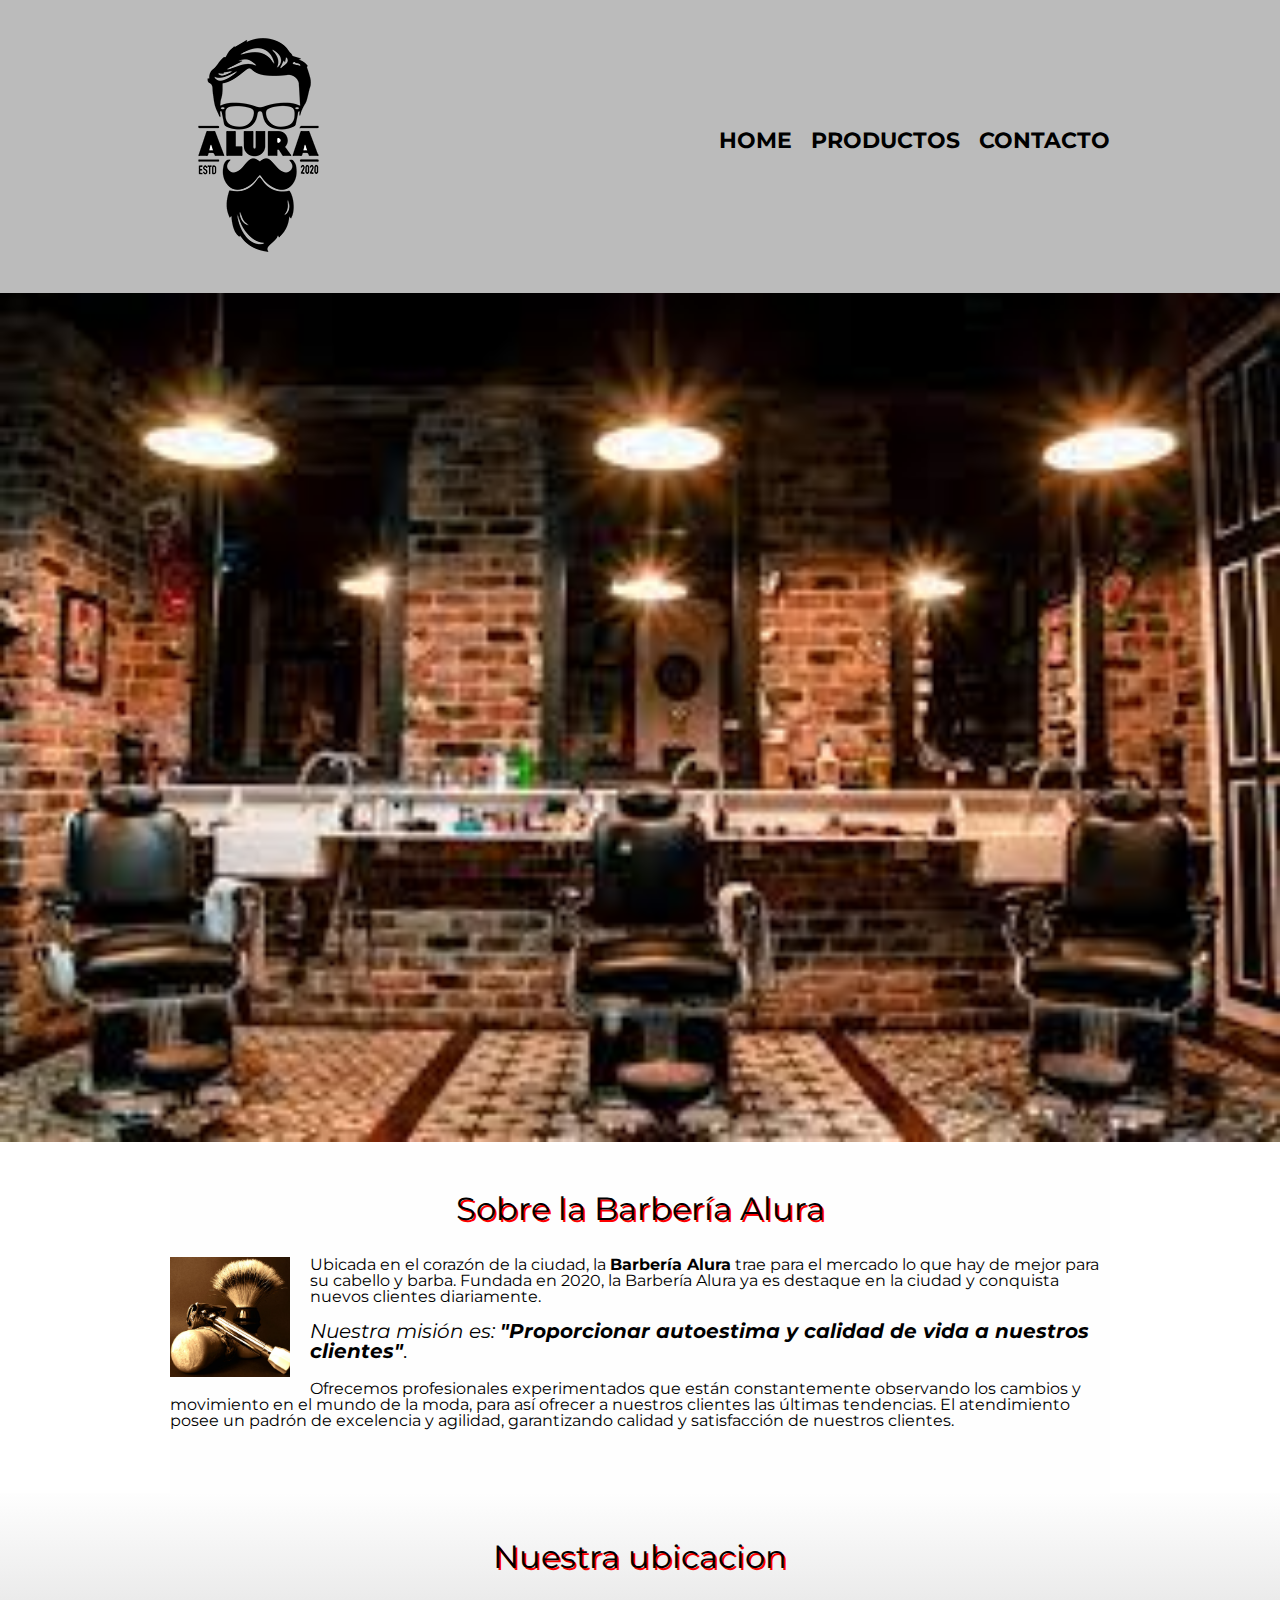
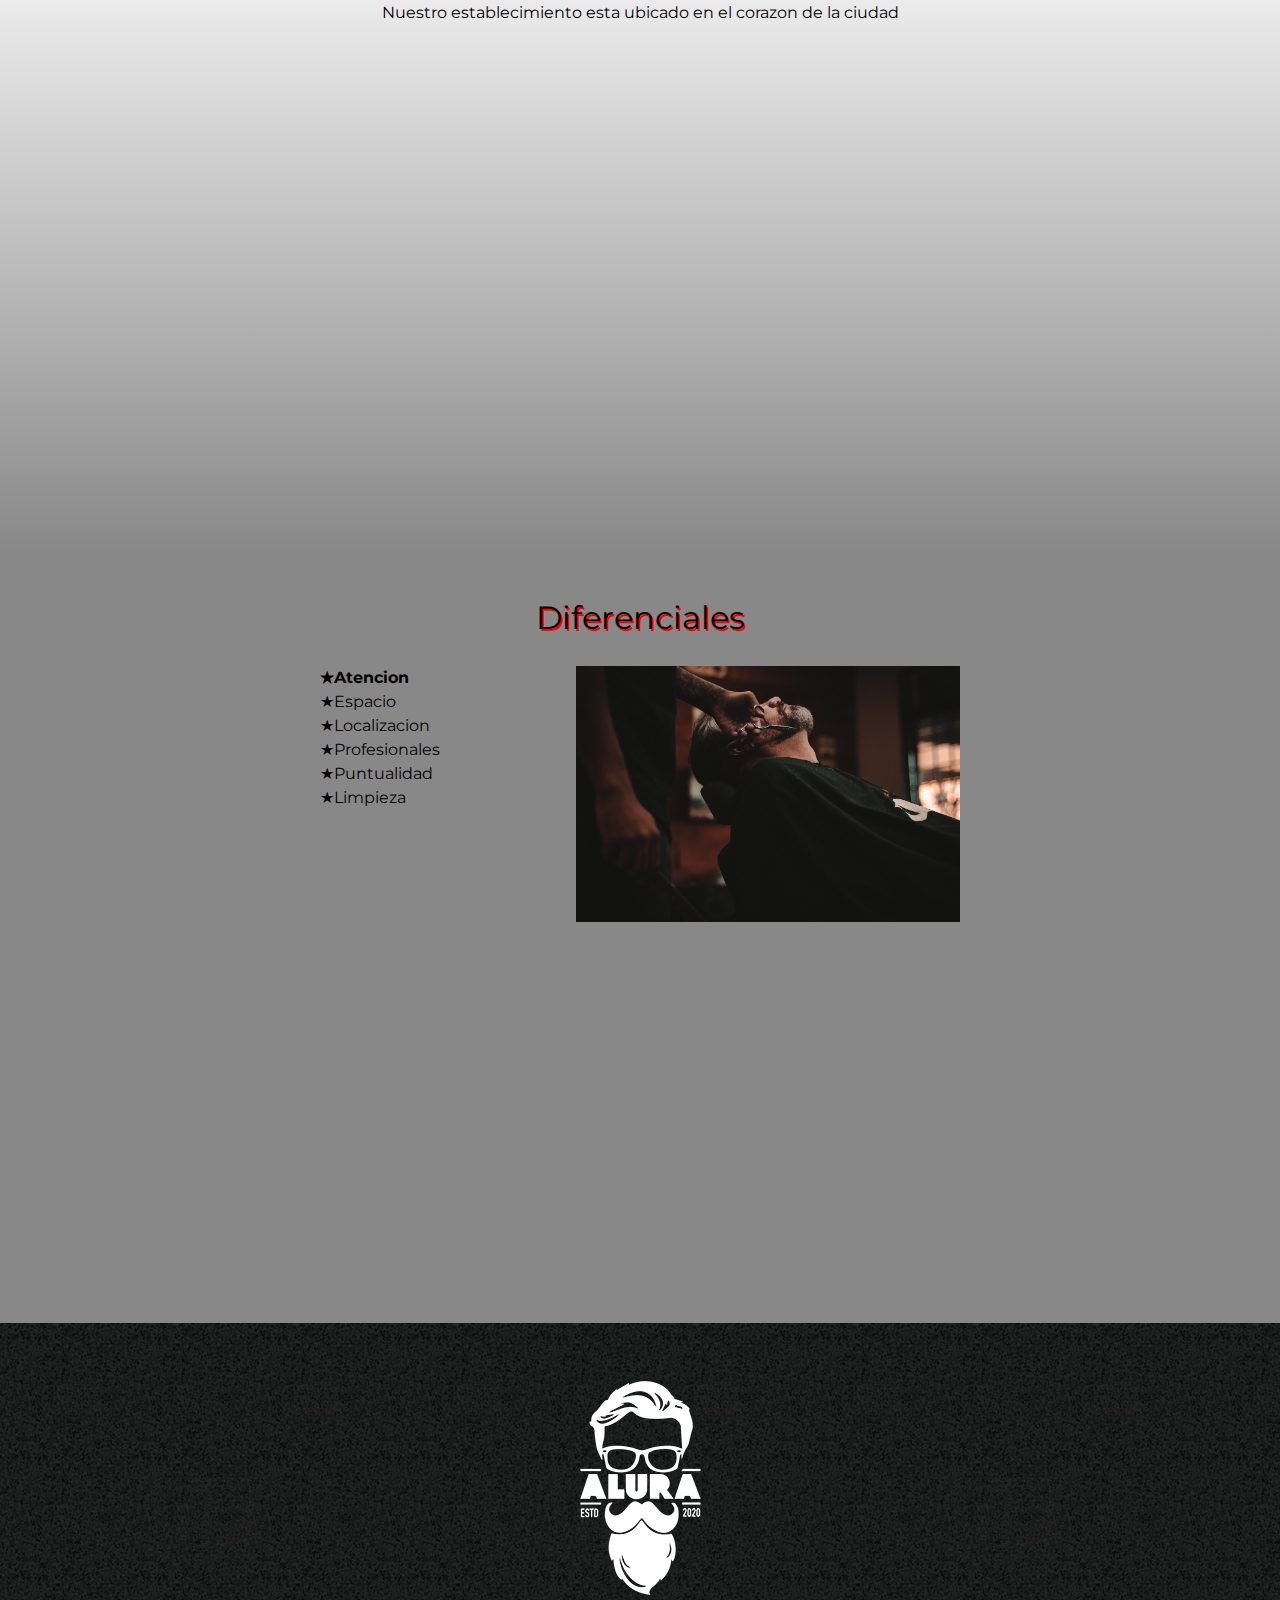
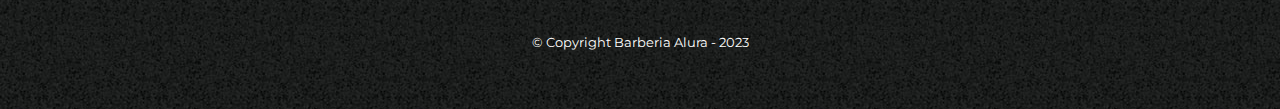
==== challenge/index.html @ 4eae2981 "Archivos para el desarrollo del Encriptador" ====
<!DOCTYPE html>

<html lang="es">

    <head>
        <meta charset="UTF-8">
        <meta name="viewport" content="witdh=device-width">
        <title>Barbería Alura </title>
        <link rel="stylesheet" href="reset.css">
        <link rel="stylesheet" href="style.css">
        <link href="https://fonts.googleapis.com/css2?family=Montserrat:wght@300&display=swap" rel="stylesheet">
    </head>
    <header>
        <div class="caja">
            <h1>
                <img src="imagenes/logo.png" alt="Logo de la barberia alura">
            </h1>
            <nav>
                <ul>
                    <li><a href="../curso4/1742-HTML5-y-CSS3-parte1-master/index.html">Home</a></li>
                    <li><a href="productos.html">Productos</a></li>
                    <li><a href="http://www.google.com">Contacto</a></li>
                </ul>
            </nav>
        </div>

    </header>
        <img class="banner" id="banner" src="banner/banner.jpg">

    <main>
    <section class="principal">

        <h2 class="titulo-principal" >Sobre la Barbería Alura</h2>

        <img class="utensilios" alt="Utensilios" src="imagenes/utensilios[1].jpg" id="utensilios">

        <p >Ubicada en el corazón de la ciudad, la <strong>Barbería Alura</strong>  trae para
        el mercado lo que hay de mejor para su cabello y barba. Fundada en 2020,
        la Barbería Alura ya es destaque en la ciudad y conquista nuevos 
        clientes diariamente. </p>

        <p id="mision" style="font-size: 20px;"><em>Nuestra misión es: <strong>"Proporcionar autoestima y calidad de vida a 
        nuestros clientes"</strong></em>.</p>

        <p>Ofrecemos profesionales experimentados que están constantemente 
        observando los cambios y movimiento en el mundo de la moda, para así
        ofrecer a nuestros clientes las últimas tendencias. El atendimiento 
        posee un padrón de excelencia y agilidad, garantizando calidad y 
        satisfacción de nuestros clientes. </p>
    </section>
    <section class="mapa">
        <h3 class="titulo-principal">Nuestra ubicacion</h3>
        <p>Nuestro establecimiento esta ubicado en el corazon de la ciudad</p>
        <div class="mapa-contenido">
            <iframe src="https://www.google.com/maps/embed?pb=!1m18!1m12!1m3!1d3784.6524932246048!2d-69.94671982514288!3d18.454080782626672!2m3!1f0!2f0!3f0!3m2!1i1024!2i768!4f13.1!3m3!1m2!1s0x8ea562054f3c17df%3A0x278fd428321aae0!2sResidencial%20Nicole%20VI!5e0!3m2!1ses-419!2sdo!4v1683770512095!5m2!1ses-419!2sdo" width="600" height="450" style="border:0;" allowfullscreen="" loading="lazy" referrerpolicy="no-referrer-when-downgrade"></iframe>
        </div>
        </section>

    <section class="diferenciales">
        <h3 class="titulo-principal"> Diferenciales</h3>
        <div class="contenido-diferenciales">
            <ul class="lista-diferenciales">
                <li class="items">Atencion</li>
                <li class="items">Espacio</li>
                <li class="items">Localizacion</li>
                <li class="items">Profesionales</li>
                <li class="items">Puntualidad</li>
                <li class="items">Limpieza</li>
            </ul><img id="diferencialesimagen" src="diferenciales/diferenciales.jpg" class="imagendiferenciales" >
        </div>
        <div class="video">
            <iframe width="100%" height="315" src="https://www.youtube.com/embed/wcVVXUV0YUY" title="YouTube video player" frameborder="0" allow="accelerometer; autoplay; clipboard-write; encrypted-media; gyroscope; picture-in-picture; web-share" allowfullscreen></iframe>
        </div>
    </section>

    </main>  
    <footer>
        <img src="imagenes/logo-blanco.png"  alt="Logo de la barberia alura">
        <p class="copyright">&copy Copyright Barberia Alura - 2023</p>
    </footer>
    </body>
    
</html>
---- challenge/style.css ----
body{
    font-family: 'Montserrat', sans-serif;
}

header {
    background-color: #BBBBBB;
    padding: 20px 0;
}

.caja{
    width: 940px;
    position: relative;
    margin: 0 auto;
}

nav {
    position: absolute;
    top: 110px;
    right: 0;
}
nav li{
    display: inline;
    margin: 0 0 0 15px;
}

nav a{
    text-transform: uppercase;
    color: #000000;
    font-weight: bold;
    font-size: 22px;
    text-decoration: none;
}

nav a:hover{
    color: #c78c19;
    text-decoration: underline;
}

.productos{
    width: 940px;
    margin: 0 auto;
    padding: 50px;
}

.productos li{
    display: inline-block;
    text-align: center;
    width: 30%;
    vertical-align: top;
    margin: 0 1.5%;
    padding: 30px 20px;
    box-sizing: border-box;
    border: 2px solid #000000;
    border-radius: 10px;
}

.productos li:hover {
    border-color: #c78c19;
}

.productos li:active{
    border-color: #088c19;
}

.productos h2{
    font-size: 30px;
    font-weight: bold;
}

.productos li:hover h2{
    font-size: 33px;

}

.producto-descripcion{
    font-size: 18px;
}

.producto-precio{
    font-size: 20px;
    font-weight: bold;
    margin-top: 10px;
}

footer {
    text-align: center;
    background: url(imagenes/bg.jpg);
    padding: 40px;
}

.copyright{
    color: #FFFFFF;
    font-size: 13px;
    margin: 20px;
}


form {
    margin: 40px 0;
}

form label, form legend{
    display: block;
    font-size: 20px;
    margin: 0 0 10px;
}

.input-padron{
    display: block;
    margin: 0 0 20px;
    padding: 10px 25px;
    width: 50%;
}

.checkbox{
    margin: 20px 0;
}

.enviar{
    width: 40%;
    padding: 15px 0;
    font-size: 18px;
    font-weight: bold;
    color: white;
    background: orange;
    border-radius: 5px;
    transition: 1s all;
    cursor: pointer;
}

.enviar:hover{
    background: darkorange;
    transform: scale(1.2);
}

table{
    margin: 40px 40px;
}

thead{
    background: #555555;
    color: white;
    font-weight: bold;
}

td, th{
    border: 1px solid #000000;
    padding: 8px 8px;
} 

/*aqui inicia el css para el home*/

.banner{
    width: 100%;
}

.principal{
    background: #FEFEFE ;
    padding: 3em 0;
    width: 940px;
    margin: 0 auto;
    
}
.titulo-principal{
    text-align: center;
    font-size: 2em;
    margin: 0 0 1em;
    clear:left;
    text-shadow: 2px 2px red;
}



.principal p{
    margin: 0 0 1em;
}

.principal strong{
    font-weight: bold;   
}

.principal em{
    font-style: italic;
}

.utensilios{
    width: 120px;
    float: left;
    margin: 0 20px 20px 0 ;
}

.mapa{
    padding: 3em 0 ;
    background: linear-gradient(#FEFEFE,#888888) ;
}

.mapa p{
    margin: 0 0 2em;
    text-align: center;
}

.mapa-contenido{
    width: 940px;
    margin: 0 auto;
}
.diferenciales {
    padding: 3em 0;
    background: #888888;
}
.imagendiferenciales{
    width: 60%;
}

.imagendiferenciales:hover{
    opacity: 30%;
    transition: 400ms;
    box-shadow: 10px 10px 15px  #000000, -10px -10px yellow,
        -15px 10px orange;

}

.video {
    width: 560px;
    margin: 1em auto;
}

@media screen and (max-witdh:480px){
    .caja, .principal, .mapa-contenido, .contenido-diferenciales{
        width: auto;
    }
}
 


.contenido-diferenciales{
    width: 640px;
    margin: 0 auto;
}

.lista-diferenciales{
    width: 40%;
    display: inline-block;
    vertical-align:top ;
}

.items{
    line-height: 1.5;
}

.items:first-child{
    font-weight: bold;
}

.items:before{
    content: "\2605";
}
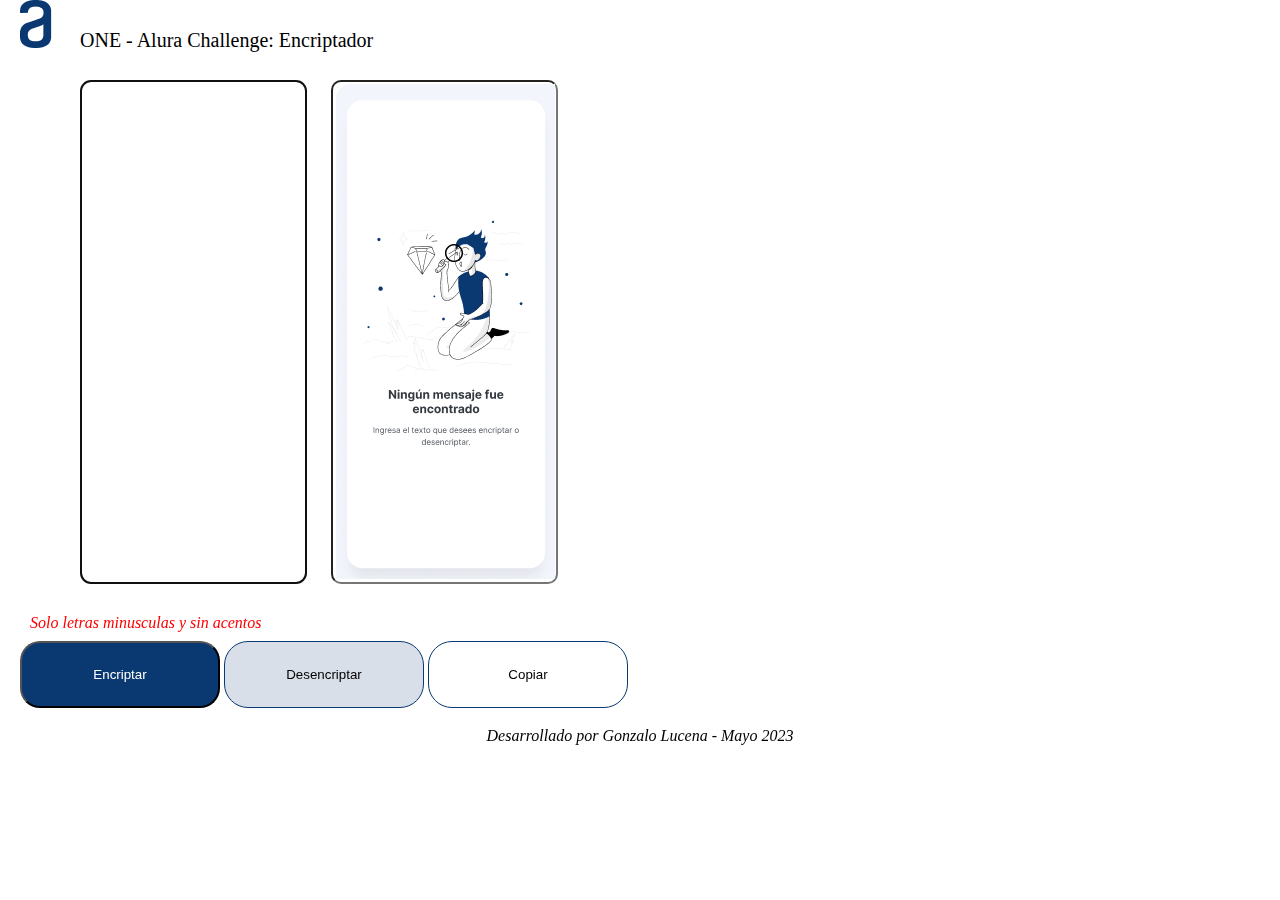
==== commit 2711257b: "Rename encriptador.html to index.html" ====
--- a/challenge/index.html
+++ b/challenge/index.html
@@ -4,80 +4,234 @@
 
     <head>
         <meta charset="UTF-8">
-        <meta name="viewport" content="witdh=device-width">
-        <title>Barbería Alura </title>
+
+        <title>Encriptador</title>
         <link rel="stylesheet" href="reset.css">
-        <link rel="stylesheet" href="style.css">
-        <link href="https://fonts.googleapis.com/css2?family=Montserrat:wght@300&display=swap" rel="stylesheet">
+        <link rel="stylesheet" href="style-encriptador.css">
     </head>
-    <header>
-        <div class="caja">
-            <h1>
-                <img src="imagenes/logo.png" alt="Logo de la barberia alura">
-            </h1>
-            <nav>
-                <ul>
-                    <li><a href="../curso4/1742-HTML5-y-CSS3-parte1-master/index.html">Home</a></li>
-                    <li><a href="productos.html">Productos</a></li>
-                    <li><a href="http://www.google.com">Contacto</a></li>
-                </ul>
-            </nav>
+    <body>
+        <header>
+
+
+        </header>
+        <main>
+            <div class="contenedor" style="float: left">
+                <img src="imagenes/Vector.jpg">
+            </div>
+            <div>   
+                <h1 class="texto">ONE - Alura Challenge: Encriptador</h1>
+            </div>
+
+            <form id="eForm">
+                <div>
+                
+                    <!--<textarea cols="70" rows="10" id="mensaje" class="input-box"></textarea>-->
+
+
+                    <!--<input type="text" class="textbox1" id="textoEntrada" autofocus value="Ingrese el texto aquí">-->
+
+                    <input type="text" class="textbox1" id="textoEntrada" autofocus pattern="[a-z]">
+                    
+                    <input type="text" class="textbox2" id="textoSalida">
+
+                    <input type="image" class="textbox3" id="textoSalidaImg" src="imagenes/texto-no-encontrado.png"  >
+                   <!--
+                     
+
+                    -->
+
+                    <br />
+
+
+                </div>
+                <div>
+                    <p class="advertencia"> Solo letras minusculas y sin acentos </p>
+                    <button type="button" class="boton1" onclick="encriptar()" > Encriptar</button>
+                    <button type="button" class="boton2" onclick="desencriptar()"> Desencriptar</button>
+                    <button type="button" class="boton3" onclick="copiar()"> Copiar</button>
+
+                </div>
+                <script>
+
+                    function encriptar () {
+
+                        
+                        var texto = document.getElementById("textoEntrada");
+                        var mensaje = "";
+                        var array2Enc = [];
+                        var arrayFinal = [];
+
+                        var letra;
+
+                        //console.log(texto);
+                        //alert(texto.value);
+
+                        array2Enc = texto.value.split('');
+
+                        //Llaves de encriptacion
+                        //La letra "a" es convertida para "ai"
+                        //La letra "e" es convertida para "enter"
+                        //La letra "i" es convertida para "imes"
+                        //La letra "o" es convertida para "ober"
+                        //La letra "u" es convertida para "ufat"
+                        
+                        //console.log(array2Enc);
+
+                        for (let i=0; i < array2Enc.length; i++ ) { 
+                            console.log(array2Enc[i]);
+                            letra = array2Enc[i];
+
+                            if (letra == "a"){
+                                arrayFinal.push("ai");
+                            } else if (letra == "e") {
+                                arrayFinal.push("enter");
+                            } else if (letra == "i") {
+                                arrayFinal.push("imes");
+                            } else if (letra == "o") {
+                                arrayFinal.push("ober");
+                            } else if (letra == "u") {
+                                arrayFinal.push("ufat");
+                            } else {
+                                arrayFinal.push(letra);
+                            }
+                            console.log(arrayFinal[i]);
+                            mensaje = mensaje + arrayFinal[i];
+                        }
+
+                        //console.log(mensaje);
+                        document.getElementById("textoSalidaImg").style.display = "none";
+                        document.getElementById("textoSalida").value = mensaje
+                    }
+
+                    function desencriptar () {
+                        var texto = document.getElementById("textoEntrada");
+                        var mensaje = "";
+                        var array2Desenc = [];
+                        var arrayFinalD = [];
+                        var j = 0;
+                        var letra;
+
+
+                        array2Desenc = texto.value.split('');
+
+                        //Llaves de encriptacion
+                        //La letra "a" es convertida para "ai"
+                        //La letra "e" es convertida para "enter"
+                        //La letra "i" es convertida para "imes"
+                        //La letra "o" es convertida para "ober"
+                        //La letra "u" es convertida para "ufat"
+                        
+                        console.log(array2Desenc);
+
+                        for (let i=0; i < array2Desenc.length; i++ ) { 
+                            console.log(array2Desenc[i]);
+                            letra = array2Desenc[i];
+
+                            if (letra == "a"){
+                                j = i + 1;
+                                if (array2Desenc[j] = "i"){
+                                    i++;
+                                }
+                                arrayFinalD.push("a");
+                            } else if (letra == "e") {
+                                j = i + 1;
+                                if (array2Desenc[j] = "n"){
+                                    j++;
+                                    if (array2Desenc[j] = "t"){
+                                        j++;
+                                        if (array2Desenc[j] = "e"){
+                                            j++;
+                                            if (array2Desenc[j] = "r"){
+                                                arrayFinalD.push("e");
+                                                i = i + 4; 
+                                            }
+                                        }
+                                    }
+                                } else {
+                                    arrayFinalD.push(letra);
+                                }
+                            } else if (letra == "i") {
+                                j = i + 1;
+                                if (array2Desenc[j] = "m"){
+                                    j++;
+                                    if (array2Desenc[j] = "e"){
+                                        j++;
+                                        if (array2Desenc[j] = "s"){
+                                            j++;
+                                            arrayFinalD.push("i");
+                                                i = i + 3;                                         
+                                        }
+                                    }
+                                } else {
+                                    arrayFinalD.push(letra);
+                                }
+                            } else if (letra == "o") {
+                                j = i + 1;
+                                if (array2Desenc[j] = "b"){
+                                    j++;
+                                    if (array2Desenc[j] = "e"){
+                                        j++;
+                                        if (array2Desenc[j] = "r"){
+                                            j++;
+                                            arrayFinalD.push("o");
+                                                i = i + 3;                                         
+                                        }
+                                    }
+                                } else {
+                                    arrayFinalD.push(letra);
+                                }
+                            } else if (letra == "u") {
+                                j = i + 1;
+                                if (array2Desenc[j] = "f"){
+                                    j++;
+                                    if (array2Desenc[j] = "a"){
+                                        j++;
+                                        if (array2Desenc[j] = "t"){
+                                            j++;
+                                            arrayFinalD.push("u");
+                                                i = i + 3;                                         
+                                        }
+                                    }
+                                } else {
+                                    arrayFinalD.push(letra);
+                                }
+                            } else {
+                                arrayFinalD.push(letra);
+                            }
+                            mensaje = mensaje + letra;
+                        }
+
+                        document.getElementById("textoSalida").value = mensaje
+                    }
+
+                function copiar () {
+                      // Get the text field
+                    var copyText = document.getElementById("textoSalida");
+
+                    // Select the text field
+                    copyText.select();
+                    copyText.setSelectionRange(0, 99999); // For mobile devices
+
+                     // Copy the text inside the text field
+                    navigator.clipboard.writeText(copyText.value);
+
+                    // Alert the copied text
+                    alert("Texto copiado: " + copyText.value);
+
+                    //tomado de https://www.w3schools.com/howto/howto_js_copy_clipboard.asp
+                }
+
+                </script>
+            </form>
+
+
+        </main>
+    <footer>
+        <div class="pie">
+            <h3>Desarrollado por Gonzalo Lucena - Mayo 2023</h3>
+
         </div>
 
-    </header>
-        <img class="banner" id="banner" src="banner/banner.jpg">
-
-    <main>
-    <section class="principal">
-
-        <h2 class="titulo-principal" >Sobre la Barbería Alura</h2>
-
-        <img class="utensilios" alt="Utensilios" src="imagenes/utensilios[1].jpg" id="utensilios">
-
-        <p >Ubicada en el corazón de la ciudad, la <strong>Barbería Alura</strong>  trae para
-        el mercado lo que hay de mejor para su cabello y barba. Fundada en 2020,
-        la Barbería Alura ya es destaque en la ciudad y conquista nuevos 
-        clientes diariamente. </p>
-
-        <p id="mision" style="font-size: 20px;"><em>Nuestra misión es: <strong>"Proporcionar autoestima y calidad de vida a 
-        nuestros clientes"</strong></em>.</p>
-
-        <p>Ofrecemos profesionales experimentados que están constantemente 
-        observando los cambios y movimiento en el mundo de la moda, para así
-        ofrecer a nuestros clientes las últimas tendencias. El atendimiento 
-        posee un padrón de excelencia y agilidad, garantizando calidad y 
-        satisfacción de nuestros clientes. </p>
-    </section>
-    <section class="mapa">
-        <h3 class="titulo-principal">Nuestra ubicacion</h3>
-        <p>Nuestro establecimiento esta ubicado en el corazon de la ciudad</p>
-        <div class="mapa-contenido">
-            <iframe src="https://www.google.com/maps/embed?pb=!1m18!1m12!1m3!1d3784.6524932246048!2d-69.94671982514288!3d18.454080782626672!2m3!1f0!2f0!3f0!3m2!1i1024!2i768!4f13.1!3m3!1m2!1s0x8ea562054f3c17df%3A0x278fd428321aae0!2sResidencial%20Nicole%20VI!5e0!3m2!1ses-419!2sdo!4v1683770512095!5m2!1ses-419!2sdo" width="600" height="450" style="border:0;" allowfullscreen="" loading="lazy" referrerpolicy="no-referrer-when-downgrade"></iframe>
-        </div>
-        </section>
-
-    <section class="diferenciales">
-        <h3 class="titulo-principal"> Diferenciales</h3>
-        <div class="contenido-diferenciales">
-            <ul class="lista-diferenciales">
-                <li class="items">Atencion</li>
-                <li class="items">Espacio</li>
-                <li class="items">Localizacion</li>
-                <li class="items">Profesionales</li>
-                <li class="items">Puntualidad</li>
-                <li class="items">Limpieza</li>
-            </ul><img id="diferencialesimagen" src="diferenciales/diferenciales.jpg" class="imagendiferenciales" >
-        </div>
-        <div class="video">
-            <iframe width="100%" height="315" src="https://www.youtube.com/embed/wcVVXUV0YUY" title="YouTube video player" frameborder="0" allow="accelerometer; autoplay; clipboard-write; encrypted-media; gyroscope; picture-in-picture; web-share" allowfullscreen></iframe>
-        </div>
-    </section>
-
-    </main>  
-    <footer>
-        <img src="imagenes/logo-blanco.png"  alt="Logo de la barberia alura">
-        <p class="copyright">&copy Copyright Barberia Alura - 2023</p>
     </footer>
-    </body>
-    
-</html>+</body>
+</html>
--- a/challenge/style-encriptador.css
+++ b/challenge/style-encriptador.css
@@ -0,0 +1,151 @@
+
+
+.textbox1{
+    display: inline-block;
+    height: 498px;
+    width: 219px;
+    margin-bottom: 20px;
+    margin-left: 80px;
+    border-radius: 10px;
+}
+.textbox2{
+    display: inline-block;
+    height: 498px;
+    width: 219px;
+    margin-bottom: 20px;
+    margin-left: 20px;
+    border-radius: 10px;
+
+
+}
+
+.textbox3{
+    display: inline-block;
+    height: 495px;
+    width: 219px;
+    padding-right: 30px;
+    padding-bottom: 20px;
+    margin-bottom: 20px;
+    margin-left: 20px;
+    vertical-align: top;
+    position: relative;
+    left: -246px;
+    top: 4px;
+    border-radius: 15px;
+
+}
+
+
+
+.texto{
+    font-size: 20px;
+    padding-left: 80px;
+    padding-top: 30px;
+    padding-bottom: 30px;
+}
+.boton1{
+    margin-left: 20px;
+    box-sizing: border-box;
+
+    left: 240px;
+    top: 885px;
+
+
+    /* Auto layout */
+
+    display:auto;
+    flex-direction: row;
+    align-items: flex-start;
+    padding: 24px;
+    gap: 8px;
+    
+    width: 200px;
+    height: 67px;
+    
+    
+    /* Dark blue/dark-blue-300 */
+    
+    background: #0A3871;
+    border-radius: 20px;
+    color: white;
+    
+    /* Inside auto layout */
+    
+    flex: none;
+    order: 0;
+    flex-grow: 0;    
+}
+
+.boton2{
+    box-sizing: border-box;
+
+    top: 40px;
+    left: 30%;
+/* Auto layout */
+
+
+width: 200px;
+height: 67px;
+
+/* Light gray */
+
+background: #D8DFE8;
+/* Dark blue/dark-blue-300 */
+
+border: 1px solid #0A3871;
+border-radius: 24px;
+
+/* Inside auto layout */
+
+flex: none;
+order: 1;
+flex-grow: 0;
+}
+
+.boton3{
+    box-sizing: border-box;
+
+
+/* Auto layout */
+
+
+width: 200px;
+height: 67px;
+
+/* Light orange */
+
+background: white;
+
+border: 1px solid #0A3871;
+border-radius: 24px;
+color: black;
+
+/* Inside auto layout */
+
+flex: none;
+order: 1;
+flex-grow: 0;
+}
+
+.pie{
+    margin-top: 20px;
+    margin-bottom: 20px;
+    text-align: center;
+    /*font-size: small;*/
+    font-style: italic;
+    
+}
+
+
+.advertencia{
+    margin-bottom: 10px;
+    text-align: left;
+    /*font-size: small;*/
+    font-style: italic;
+    padding-left: 30px;
+    color: red;
+}
+
+img {
+    margin-left: 20px;
+}